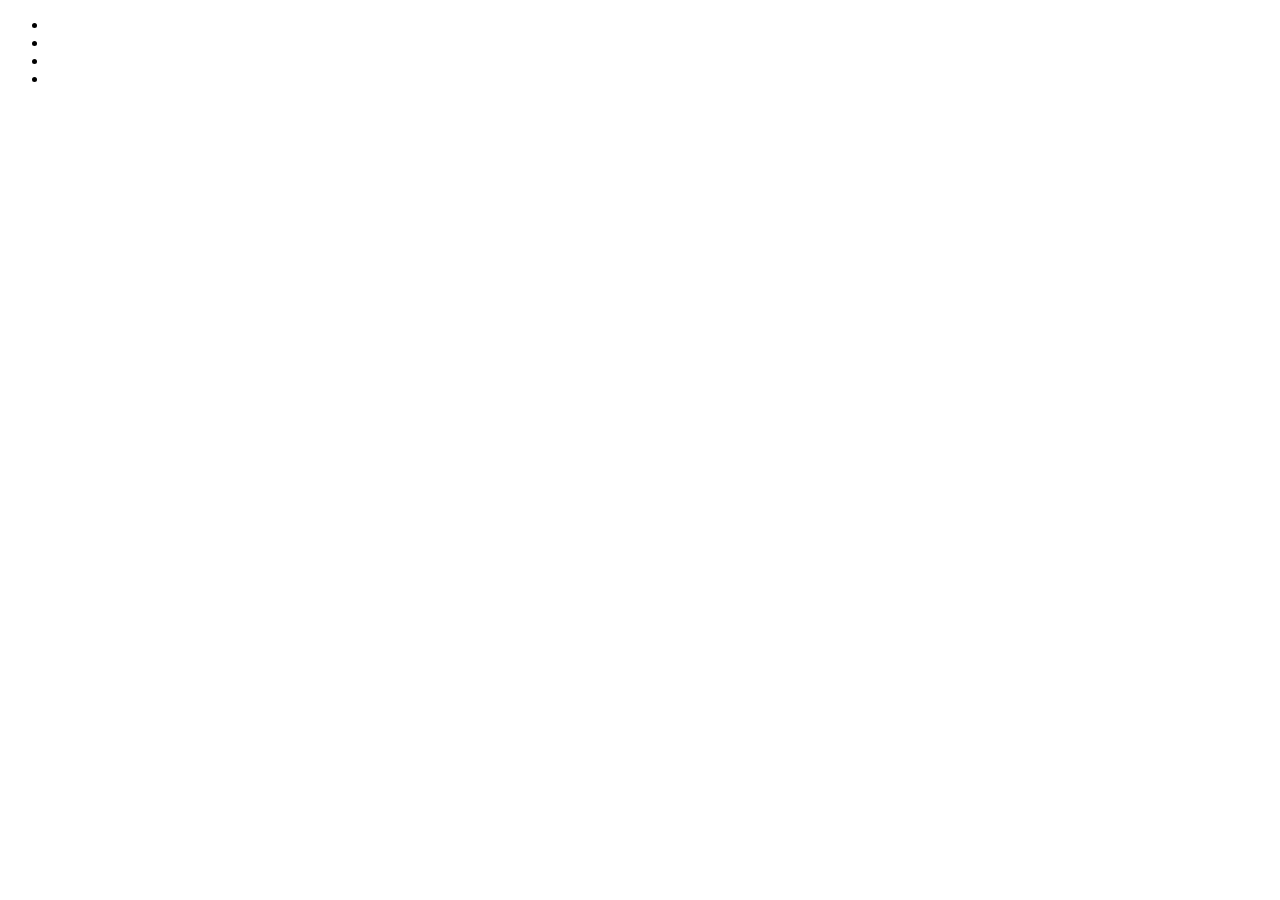
==== index.html @ 43adb081 "fixat bilder" ====
<!DOCTYPE html>
<html lang="en">
<head>
    <meta charset="UTF-8">
    <meta http-equiv="X-UA-Compatible" content="IE=edge">
    <meta name="viewport" content="width=device-width, initial-scale=1.0">
    <title>Skituppgift</title>
</head>
<body>
  <ul>
    <li></li>
    <li></li>
    <li></li>
    <li></li>
  </ul>  
</body>
</html>
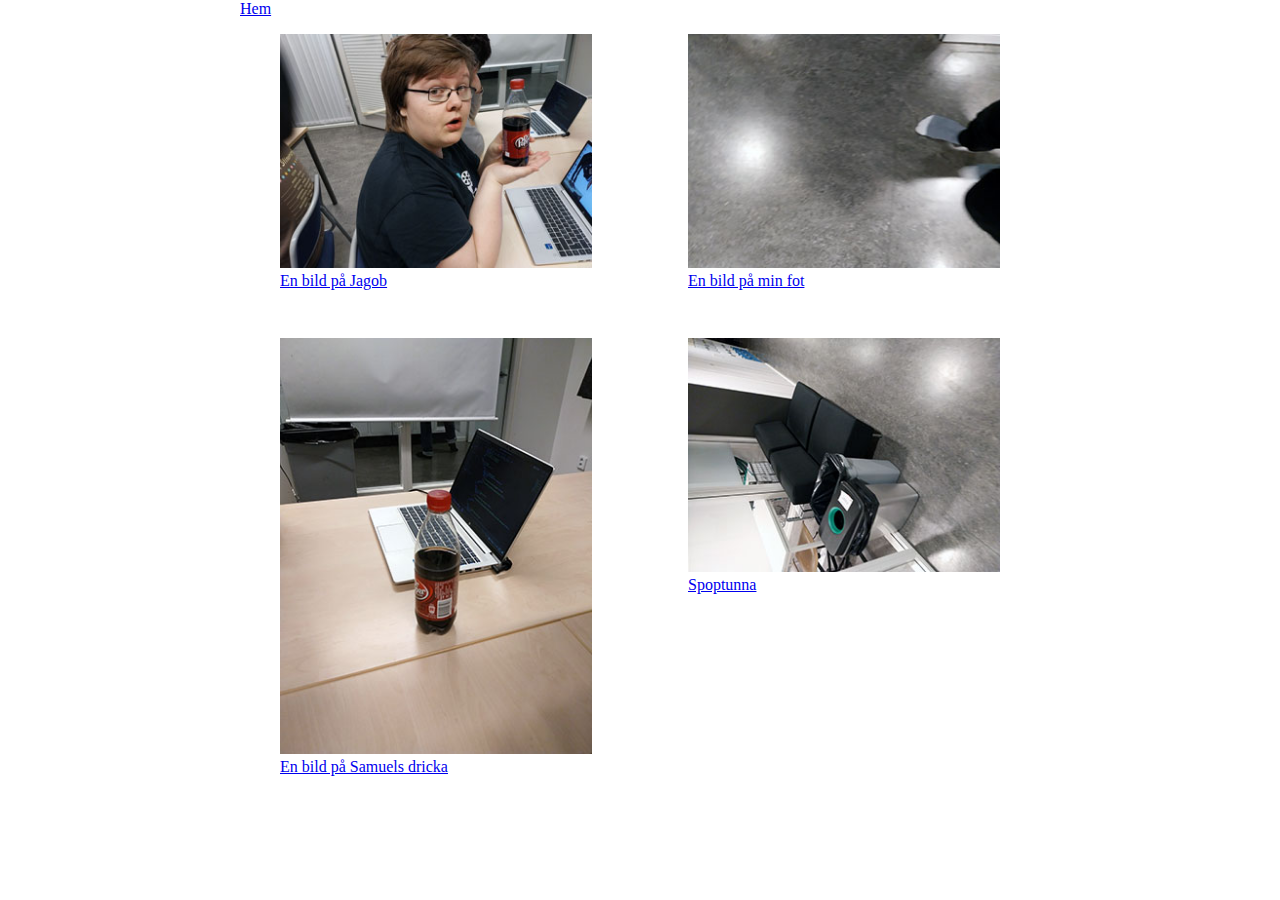
==== commit 74930735: "har länkat bilderna till en hemsida med bilden på" ====
--- a/index.html
+++ b/index.html
@@ -1,17 +1,55 @@
 <!DOCTYPE html>
-<html lang="en">
+<html lang="sv">
 <head>
     <meta charset="UTF-8">
     <meta http-equiv="X-UA-Compatible" content="IE=edge">
     <meta name="viewport" content="width=device-width, initial-scale=1.0">
     <title>Skituppgift</title>
+    <link rel="stylesheet" href="style.css">
 </head>
 <body>
-  <ul>
-    <li></li>
-    <li></li>
-    <li></li>
-    <li></li>
-  </ul>  
+<nav class="container">
+    <ul>
+        <li>
+            <a href="/">Hem</a>
+        </li>
+    </ul>
+</nav>
+<main class="container">
+<ul class="image-grid">
+    <li class="image-card">
+        <a href="jagob.html">
+            <figure>
+            <img src="images/20230118_083338.jpg" alt="Jagob">
+            <figcaption>En bild på Jagob</figcaption>
+        </figure>
+        </a>
+    </li>
+    <li class="image-card">
+        <a href="fot.html">
+            <figure>
+            <img src="images/20230118_083408.jpg" alt="fot">
+            <figcaption>En bild på min fot</figcaption>
+        </figure>
+        </a>
+    </li>
+    <li class="image-card">
+        <a href="drpepper.html">
+            <figure>
+            <img src="images/20230118_083322.jpg" alt="Dr.Pepper">
+            <figcaption>En bild på Samuels dricka</figcaption>
+        </figure>
+        </a>
+    </li>
+    <li class="image-card">
+        <a href="spoptunna.html">
+            <figure>
+            <img src="images/20230118_083409.jpg" alt="spoptunna">
+            <figcaption>Spoptunna</figcaption>
+        </figure>
+        </a>
+    </li>
+</ul>
+</main>
 </body>
 </html>--- a/style.css
+++ b/style.css
@@ -0,0 +1,28 @@
+html, body {
+    margin: 0;
+    padding: 0;
+    height: 100vh;
+}
+
+img{
+    max-width: 100%;
+    width: 100%;
+}
+
+.container{
+    width: min(100ch, 100vw - 4rem);
+    margin-inline: auto;
+}
+
+ul {
+    padding: 0;
+    margin: 0;
+    list-style: none;
+}
+
+.image-grid{
+    display: grid;
+    grid-template-columns: repeat(2, 1fr);
+    grid-template-rows: auto;
+    gap: 1rem;
+}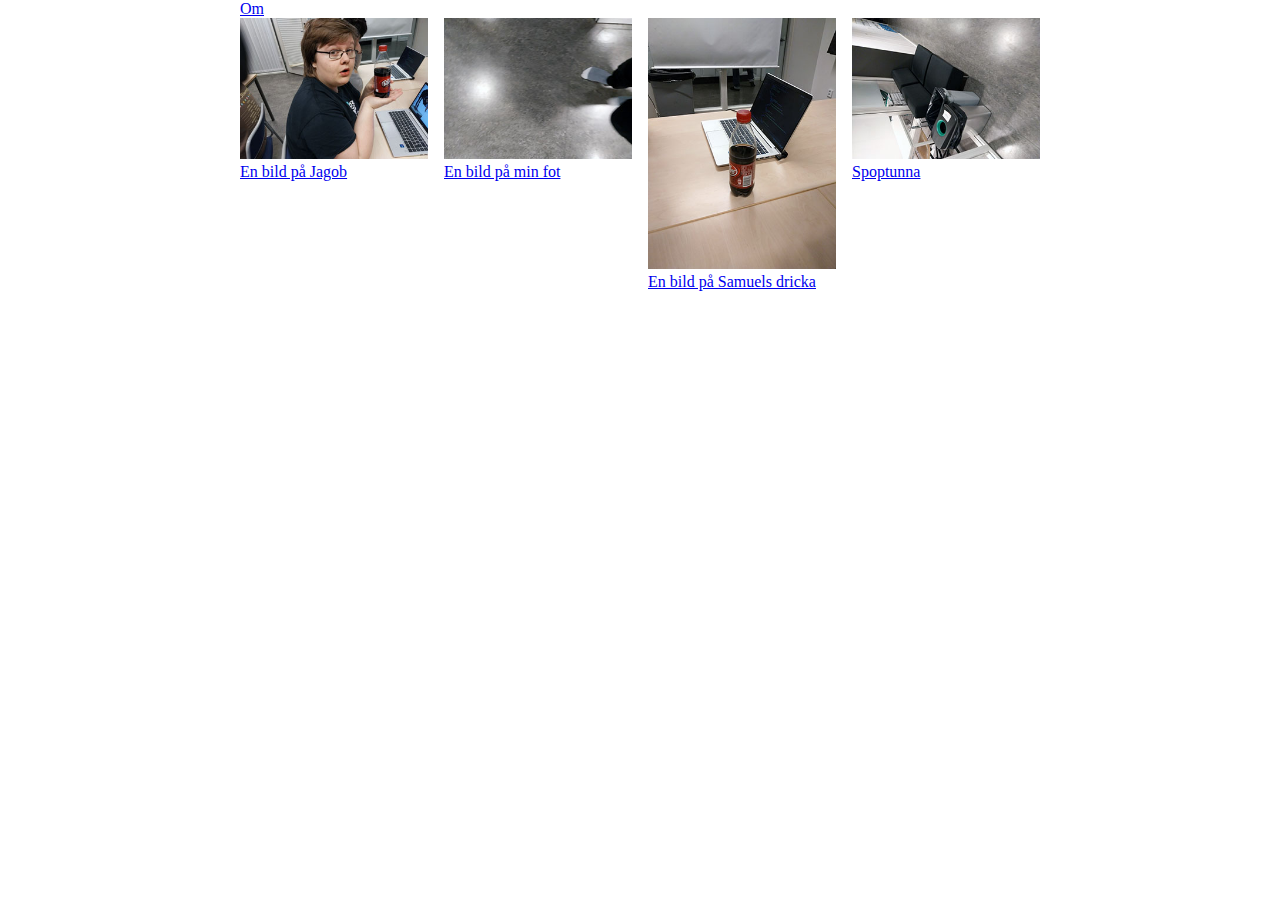
==== commit b4bfb22b: "glömde göra förra lektionen" ====
--- a/index.html
+++ b/index.html
@@ -1,55 +1,58 @@
 <!DOCTYPE html>
 <html lang="sv">
+
 <head>
     <meta charset="UTF-8">
     <meta http-equiv="X-UA-Compatible" content="IE=edge">
     <meta name="viewport" content="width=device-width, initial-scale=1.0">
-    <title>Skituppgift</title>
-    <link rel="stylesheet" href="style.css">
+    <title>Grid uppgift</title>
+    <link rel="stylesheet" href="css/style.css">
 </head>
+
 <body>
-<nav class="container">
-    <ul>
-        <li>
-            <a href="/">Hem</a>
-        </li>
-    </ul>
-</nav>
-<main class="container">
-<ul class="image-grid">
-    <li class="image-card">
-        <a href="jagob.html">
-            <figure>
-            <img src="images/20230118_083338.jpg" alt="Jagob">
-            <figcaption>En bild på Jagob</figcaption>
-        </figure>
-        </a>
-    </li>
-    <li class="image-card">
-        <a href="fot.html">
-            <figure>
-            <img src="images/20230118_083408.jpg" alt="fot">
-            <figcaption>En bild på min fot</figcaption>
-        </figure>
-        </a>
-    </li>
-    <li class="image-card">
-        <a href="drpepper.html">
-            <figure>
-            <img src="images/20230118_083322.jpg" alt="Dr.Pepper">
-            <figcaption>En bild på Samuels dricka</figcaption>
-        </figure>
-        </a>
-    </li>
-    <li class="image-card">
-        <a href="spoptunna.html">
-            <figure>
-            <img src="images/20230118_083409.jpg" alt="spoptunna">
-            <figcaption>Spoptunna</figcaption>
-        </figure>
-        </a>
-    </li>
-</ul>
-</main>
+    <nav class="container">
+        <ul>
+            <li>
+                <a href="om.html">Om</a>
+            </li>
+        </ul>
+    </nav>
+    <main class="container">
+        <ul class="image-grid">
+            <li class="image-card">
+                <a href="jagob.html">
+                    <figure>
+                        <img src="images/20230118_083338.jpg" alt="Jagob">
+                        <figcaption>En bild på Jagob</figcaption>
+                    </figure>
+                </a>
+            </li>
+            <li class="image-card">
+                <a href="fot.html">
+                    <figure>
+                        <img src="images/20230118_083408.jpg" alt="fot">
+                        <figcaption>En bild på min fot</figcaption>
+                    </figure>
+                </a>
+            </li>
+            <li class="image-card">
+                <a href="drpepper.html">
+                    <figure>
+                        <img src="images/20230118_083322.jpg" alt="Dr.Pepper">
+                        <figcaption>En bild på Samuels dricka</figcaption>
+                    </figure>
+                </a>
+            </li>
+            <li class="image-card">
+                <a href="spoptunna.html">
+                    <figure>
+                        <img src="images/20230118_083409.jpg" alt="spoptunna">
+                        <figcaption>Spoptunna</figcaption>
+                    </figure>
+                </a>
+            </li>
+        </ul>
+    </main>
 </body>
+
 </html>--- a/css/style.css
+++ b/css/style.css
@@ -0,0 +1,35 @@
+html, body {
+    margin: 0;
+    padding: 0;
+    height: 100vh;
+}
+
+img{
+    max-width: 100%;
+    width: 100%;
+}
+
+.container{
+    width: min(100ch, 100vw - 4rem);
+    margin-inline: auto;
+}
+
+ul {
+    padding: 0;
+    margin: 0;
+    list-style: none;
+}
+
+.image-grid{
+    --min: 15ch;
+    --gap: 1rem;
+    display: grid;
+    grid-template-columns: repeat(auto-fit, minmax(min(100%, var(--min)), 1fr));
+    gap: 1rem;
+}
+
+
+figure {
+    padding: 0;
+    margin: 0;
+}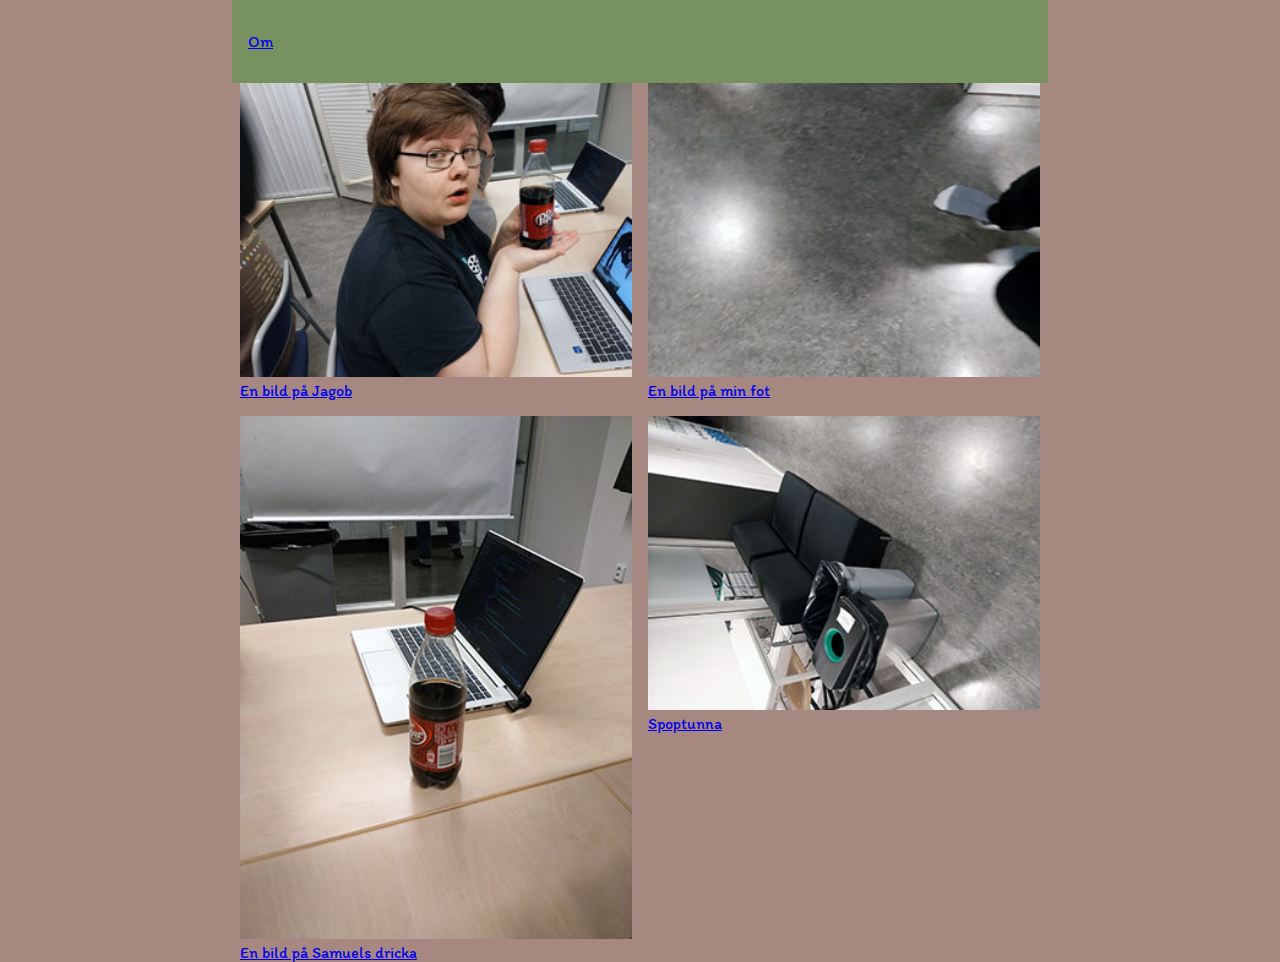
==== commit 97f322e9: "nästan klar har bara lite att skriva på "om"" ====
--- a/index.html
+++ b/index.html
@@ -7,6 +7,9 @@
     <meta name="viewport" content="width=device-width, initial-scale=1.0">
     <title>Grid uppgift</title>
     <link rel="stylesheet" href="css/style.css">
+    <link rel="preconnect" href="https://fonts.googleapis.com">
+<link rel="preconnect" href="https://fonts.gstatic.com" crossorigin>
+<link href="https://fonts.googleapis.com/css2?family=Itim&display=swap" rel="stylesheet">
 </head>
 
 <body>
--- a/css/style.css
+++ b/css/style.css
@@ -1,7 +1,8 @@
 html, body {
+    background-color: rgb(166, 136, 128);
+    font-family: 'Itim', cursive;
     margin: 0;
     padding: 0;
-    height: 100vh;
 }
 
 img{
@@ -10,7 +11,7 @@
 }
 
 .container{
-    width: min(100ch, 100vw - 4rem);
+    width: min(80ch, 100vw - 4rem);
     margin-inline: auto;
 }
 
@@ -21,7 +22,7 @@
 }
 
 .image-grid{
-    --min: 15ch;
+    --min: 35ch;
     --gap: 1rem;
     display: grid;
     grid-template-columns: repeat(auto-fit, minmax(min(100%, var(--min)), 1fr));
@@ -32,4 +33,26 @@
 figure {
     padding: 0;
     margin: 0;
+}
+
+.caption {
+    padding: 2rem;
+}
+
+nav {
+    padding-bottom: 2rem;
+    padding-top: 2rem;
+    padding-left: 1rem;
+    background-color: rgba(29, 167, 29, 0.337);
+}
+
+.spoptunna{
+ margin-bottom: 2ch;
+}
+
+.bingchilling{
+    padding: 5rem;
+    max-width: 50vw;
+    margin-inline: auto;
+    text-align: center;
 }